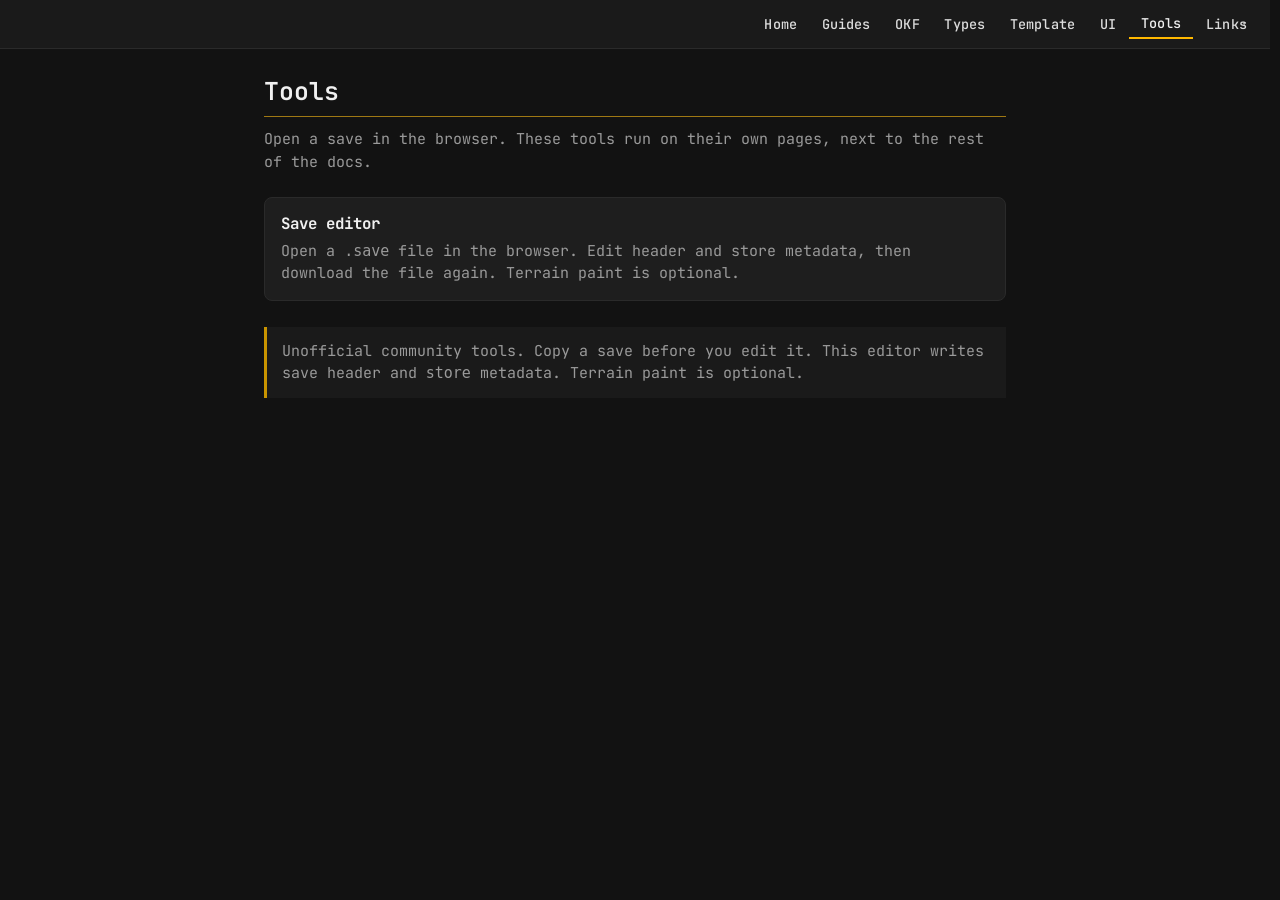
==== tools/index.html @ d4fb30d8 "Add save view tool" ====
<!doctype html>
<html lang="en">
  <head>
    <meta charset="utf-8" />
    <meta name="viewport" content="width=device-width, initial-scale=1, viewport-fit=cover" />
    <title>Tools — Sandustry Modding</title>
    <meta name="color-scheme" content="dark" />
    <meta
      name="description"
      content="Browser tools for Sandustry saves and maps."
    />
    <link rel="preconnect" href="https://fonts.googleapis.com" />
    <link rel="preconnect" href="https://fonts.gstatic.com" crossorigin />
    <link
      rel="stylesheet"
      href="https://fonts.googleapis.com/css2?family=JetBrains+Mono:wght@400;500;600;700&display=swap"
    />
    <link rel="stylesheet" href="../assets/theme.css" />
    <link rel="stylesheet" href="../assets/site.css" />
    <link rel="stylesheet" href="tools.css" />
  </head>
  <body>
    <script src="../assets/site-nav.js"></script>
    <main class="smt-tools-main">
      <h1>Tools</h1>
      <p class="smt-tools-lead">
        Open a save in the browser.
        These tools run on their own pages, next to the rest of the docs.
      </p>
      <div class="smt-tools-cards">
        <a class="smt-tools-card" href="/tools/map/">
          <h2>Save editor</h2>
          <p>
            Open a <code>.save</code> file in the browser.
            Edit header and store metadata, then download the file again.
            Terrain paint is optional.
          </p>
        </a>
      </div>
      <p class="smt-tools-note">
        Unofficial community tools.
        Copy a save before you edit it.
        This editor writes save header and <code>store</code> metadata.
        Terrain paint is optional.
      </p>
    </main>
  </body>
</html>
---- assets/theme.css ----
/* Shared base theme — keep identical across SandustryModTemplate and SandustryTypes. */
/* Colors from SandustryModTemplate docs (dark charcoal + gold). */
:root {
  --smt-wiki-gold: #c99400;
  --smt-wiki-gold-bright: #ffb800;
  --smt-wiki-link: #ff9900;
  --smt-font-mono: "JetBrains Mono", ui-monospace, SFMono-Regular, Menlo, Consolas, monospace;
  --font-family: var(--smt-font-mono);
  --font-family-mono: var(--smt-font-mono);
  --smt-card-bg: #1e1e1e;
  --smt-card-border: #2a2a2a;
  --smt-card-hover-border: color-mix(in srgb, var(--smt-wiki-link) 45%, var(--smt-card-border));
  --smt-worker-blue: #4a9eff;
  --smt-worker-blue-soft: #7ec8ff;
  --smt-muted-text: #9a9a9a;

  --color-bg: #121212;
  --sidebar-bg: #1c1c1c;
  --color-text: #dddddd;
  --heading-color: #f0f0f0;
  --strong-color: #f0f0f0;
  --border-color: #2a2a2a;
  --theme-color: var(--smt-wiki-gold-bright);
  --link-color: var(--smt-wiki-link);
  --link-color-hover: var(--smt-wiki-gold-bright);
  --link-underline-thickness: 0;
  --link-underline-thickness-hover: 0;
  --sidebar-border-color: #2a2a2a;
  --sidebar-link-color: #dddddd;
  /* Active link text — not theme yellow (yellow is for non-clickable headers). */
  --sidebar-link-color-active: #f0f0f0;
  --sidebar-name-color: #f0f0f0;
  --sidebar-group-title-color: var(--theme-color);
  --sidebar-toggle-bg: #202020;
  --sidebar-toggle-color: #dddddd;
  --code-bg: #202020;
  --codeblock-bg: #1a1a1a;
  --form-element-bg: #202020;
  --form-element-border-color: #2a2a2a;
  --blockquote-bg: #1a1a1a;
  --blockquote-border-color: var(--theme-color);
  --blockquote-color: #dddddd;
  --callout-bg: #1a1a1a;
  --table-header-bg: #202020;
  --table-row-alt-bg: #181818;
  --mark-bg: var(--smt-wiki-gold);
  --mark-color: #121212;
  --button-bg: var(--smt-wiki-gold-bright);
  --button-color: #121212;
  --font-size: 15px;
  --content-max-width: 80rem;
  color-scheme: dark;
  scrollbar-width: thin;
  scrollbar-color: #3a3a3a #1a1a1a;
}

::-webkit-scrollbar {
  width: 8px;
  height: 8px;
}

::-webkit-scrollbar-track {
  background: #1a1a1a;
}

::-webkit-scrollbar-thumb {
  background: #3a3a3a;
  border-radius: 4px;
  border: 2px solid #1a1a1a;
}

::-webkit-scrollbar-thumb:hover {
  background: #4a4a4a;
}

::-webkit-scrollbar-button {
  display: none;
  width: 0;
  height: 0;
}

html {
  scroll-padding-top: 1rem;
  scrollbar-gutter: stable;
  font-family: var(--smt-font-mono);
}

.markdown-section .callout.warning {
  --callout-bg: #1a1a1a;
  --callout-border-color: var(--smt-wiki-gold);
  --callout-color: #dddddd;
  --callout-charm-bg: var(--smt-wiki-gold-bright) center no-repeat
    url('data:image/svg+xml;charset=utf-8,<svg xmlns="http://www.w3.org/2000/svg" width="13" height="13" fill="%23121212" viewBox="0 0 16 16"><path d="M10 14c0 1.1-.9 2-2 2s-2-.9-2-2 .9-2 2-2 2 .9 2 2M10 1.6c0-.4-.2-.7-.4-.9C9.2.3 8.6 0 8 0S6.8.2 6.5.6c-.3.3-.5.6-.5 1v.3l.8 7.7c.1.3.2.5.4.6.2.2.5.3.8.3s.6-.1.8-.2c.2-.2.3-.4.4-.7l.8-7.7z"/></svg>');
}

.markdown-section h1 {
  border-bottom: 1px solid color-mix(in srgb, var(--theme-color) 55%, var(--border-color));
  padding-bottom: 0.25em;
}

.markdown-section h2 {
  border-bottom: 1px solid var(--border-color);
  padding-bottom: 0.2em;
}

.markdown-section hr {
  border: none;
  border-top: 1px solid color-mix(in srgb, var(--theme-color) 55%, var(--border-color));
  background: transparent;
  height: 0;
}

.sidebar {
  border-right: 1px solid var(--border-color);
  scrollbar-gutter: stable;
}

.sidebar-nav li.active > a,
.sidebar-nav li.active > p > a {
  border-left: 3px solid var(--theme-color);
  border-radius: 0;
  padding-left: 0.5em;
  margin-left: calc(-0.5em - 3px);
}

.markdown-section thead th,
.markdown-section thead td {
  background: var(--table-header-bg);
}

.markdown-section :not(pre) > code {
  font-family: var(--smt-font-mono, ui-monospace, monospace);
  font-size: 0.88em;
}

.markdown-section blockquote {
  background: var(--blockquote-bg);
}
---- assets/site.css ----
/* Feature styles on top of assets/theme.css. */
:root {
  --sidebar-toggle-height: 40px;
  --sidebar-toggle-margin-block: 0;
  --sidebar-toggle-width: 36px;
  --sidebar-toggle-alignment: flex-start;
  --navbar-height: 3.25rem;
  --navbar-font-size: 0.9rem;
  --navbar-link-color: var(--sidebar-link-color);
  --navbar-link-color-active: var(--sidebar-name-color);
  --navbar-drop-link-spacing: 0.15rem;
  --scroll-padding-top: calc(var(--navbar-height) + 0.5rem);
  --font-family: var(--smt-font-mono);
}

html {
  scroll-padding-top: var(--scroll-padding-top);
  font-family: var(--smt-font-mono);
}

/* Hide Docsify GitHub corner if a repo option is re-added later. */
.github-corner {
  display: none !important;
}

/* Sidebar: layout */
.sidebar-nav ul ul,
.sidebar-nav a {
  font-size: inherit;
}

/* Sidebar: group titles (non-clickable labels). Yellow is for headers, not links. */
.sidebar-nav > p,
.sidebar-nav li > p:not(:has(a)),
.sidebar-nav li.group > p.group-title {
  margin: 0.85em 0 0.3em;
  font-size: 0.8125rem;
  font-weight: 700;
  letter-spacing: 0.06em;
  text-transform: uppercase;
  color: var(--theme-color);
  cursor: default;
  line-height: 1.3;
}
.sidebar-nav > ul > li > p:not(:has(a)),
.sidebar-nav > ul > li.group > p.group-title {
  margin: 1.1em 0 0.35em;
}
.sidebar-nav > ul > li:has(> a) + li:has(> p:not(:has(a))),
.sidebar-nav > ul > li:has(> p > a) + li:has(> p:not(:has(a))) {
  margin-top: 1.25rem;
  padding-top: 0.35rem;
}

/* Types sidebar: `---` + `# Types` section banner. */
.sidebar-nav > h1 {
  margin: 0.85em 20px 0.35em;
  padding: 0;
  border: 0;
  background: none;
  font-size: 0.8125rem;
  font-weight: 700;
  letter-spacing: 0.06em;
  text-transform: uppercase;
  color: var(--theme-color);
  line-height: 1.3;
}
.sidebar-nav > h1 a.anchor,
.sidebar-nav > h1 a.anchor:hover,
.sidebar-nav > h1 a.anchor:focus {
  color: inherit;
  text-decoration: none;
  pointer-events: none;
  cursor: default;
}
.sidebar-nav > h1 a.anchor span {
  color: inherit;
}
.sidebar-nav > hr {
  margin: 1.25rem 20px 0.35rem;
  border: 0;
  border-top: 1px solid color-mix(in srgb, var(--theme-color) 35%, var(--sidebar-border-color));
  background: transparent;
  height: 0;
}

/* Sidebar: links */
.sidebar a[href],
.sidebar a[href]:hover,
.sidebar a[href]:focus {
  text-decoration: none;
  text-decoration-color: transparent;
  translate: none;
}
.sidebar .sidebar-nav a[href]:hover,
.sidebar .sidebar-nav a[href]:focus-visible {
  color: var(--sidebar-name-color);
}
.sidebar .sidebar-nav li.active > a.page-link:hover,
.sidebar .sidebar-nav li.active > p > a.page-link:hover {
  color: var(--sidebar-name-color);
}
.sidebar .sidebar-nav button.smt-sidebar-group-toggle:hover {
  color: var(--link-color-hover);
}
.sidebar-nav a[href^="http"]::after,
.markdown-section a[target="_blank"]::after {
  content: " ↗";
  font-size: 0.85em;
  opacity: 0.7;
}

/* Sidebar: active page. Gold left border is in theme.css. */
.sidebar-nav li.active > a,
.sidebar-nav li.active > p > a,
.sidebar-nav li.active > a.page-link,
.sidebar-nav li.active > p > a.page-link {
  color: var(--sidebar-name-color);
  font-weight: 600;
}
.sidebar-nav li.active li:not(.active) > a,
.sidebar-nav li.active li:not(.active) > p > a,
.sidebar-nav li.active li:not(.active) > a.page-link,
.sidebar-nav li.active li:not(.active) > p > a.page-link {
  color: var(--sidebar-link-color);
  font-weight: inherit;
}

/* Sidebar: collapse chevron.
 * Docsify styles `button[type]` as a pill; reset that here. */
.sidebar-nav > ul > li.group > p.group-title {
  display: flex;
  align-items: center;
  margin: 0.35em 0 0.15em;
  margin-left: calc(-0.55em - 0.3em);
}
.sidebar-nav button.smt-sidebar-group-toggle {
  all: unset;
  box-sizing: border-box;
  display: flex;
  align-items: center;
  gap: 0.3em;
  width: 100%;
  cursor: pointer;
  color: inherit;
  font: inherit;
  letter-spacing: inherit;
  text-transform: inherit;
}
.sidebar-nav button.smt-sidebar-group-toggle:focus {
  outline: none;
}
.sidebar-nav button.smt-sidebar-group-toggle:hover,
.sidebar-nav button.smt-sidebar-group-toggle:active {
  outline: none;
  background: transparent;
  box-shadow: none;
  filter: none;
}
.sidebar-nav button.smt-sidebar-group-toggle:focus-visible {
  outline: 2px solid var(--border-color);
  outline-offset: 2px;
}
.smt-sidebar-group-chevron {
  display: block;
  flex-shrink: 0;
  width: 0.55em;
  height: 0.55em;
  background: currentColor;
  clip-path: polygon(15% 25%, 50% 75%, 85% 25%);
  transform: rotate(0deg);
  transform-origin: 50% 50%;
  transition: transform var(--duration-medium, 250ms) ease;
}
.sidebar-nav > ul > li.group.smt-sidebar-group-closed > p .smt-sidebar-group-chevron {
  transform: rotate(-90deg);
}
.sidebar-nav > ul > li.group.smt-sidebar-section-hidden {
  display: none;
}
.sidebar-nav > ul > li.group.smt-sidebar-section-hide-title > p.group-title {
  display: none;
}
.sidebar-nav > ul > li.group.smt-sidebar-section-current > ul {
  display: block;
  margin-top: 0;
}

nav.app-nav {
  position: fixed;
  z-index: 20;
  top: 0;
  right: 0;
  left: 0;
  display: flex;
  align-items: center;
  justify-content: flex-end;
  min-height: var(--navbar-height);
  color: var(--color-text);
  background: color-mix(in srgb, var(--sidebar-bg) 92%, transparent);
  backdrop-filter: blur(10px);
  border-bottom: 1px solid var(--border-color);
  box-sizing: border-box;
  padding-inline: 1rem;
  overflow: visible;
  font-family: var(--smt-font-mono);
  font-size: var(--navbar-font-size);
}
body:where(:has(.sidebar.show)) nav.app-nav {
  left: var(--sidebar-width, 280px);
}
nav.app-nav ul {
  list-style: none;
  margin: 0;
  padding: 0;
}
nav.app-nav > ul {
  display: flex;
  flex-wrap: wrap;
  justify-content: flex-end;
  align-items: center;
  gap: 0.15rem;
}
nav.app-nav > ul > li {
  position: relative;
  display: inline-flex;
  align-items: center;
  color: var(--sidebar-link-color);
  font-size: var(--navbar-font-size);
  font-weight: 500;
  letter-spacing: 0.01em;
  white-space: nowrap;
}
nav.app-nav > ul > li > a,
nav.app-nav > ul > li > span,
nav.app-nav > ul > li > p {
  color: inherit;
  text-decoration: none;
  text-decoration-color: transparent;
  padding: 0.4rem 0.75rem;
  border-radius: 0;
  line-height: 1.2;
}
nav.app-nav > ul > li:not(:has(> a)) {
  padding: 0.4rem 0.75rem;
  border-radius: 0;
}
nav.app-nav > ul > li:has(> ul)::after {
  content: "";
  display: inline-block;
  width: 0.4em;
  height: 0.4em;
  margin-left: -0.35rem;
  margin-right: 0.45rem;
  background: currentColor;
  clip-path: polygon(15% 25%, 50% 75%, 85% 25%);
  opacity: 0.7;
}
nav.app-nav > ul > li.active > a,
nav.app-nav > ul > li.smt-nav-current > a,
nav.app-nav > ul > li > a.active,
nav.app-nav > ul > li > a[aria-current="page"] {
  color: var(--sidebar-name-color);
  background: transparent;
  box-shadow: none;
  border-radius: 0;
  border-bottom: 2px solid var(--theme-color);
  text-decoration: none;
  text-decoration-color: transparent;
}
nav.app-nav a[href]:hover,
nav.app-nav a[href]:focus-visible,
nav.app-nav > ul > li:not(:has(> a)):hover {
  color: var(--sidebar-name-color);
  text-decoration: none;
  text-decoration-color: transparent;
}
nav.app-nav > ul > li > a:hover,
nav.app-nav > ul > li:not(:has(> a)):hover {
  background: color-mix(in srgb, var(--color-text) 8%, transparent);
}
nav.app-nav a[href^="http"]::after {
  content: " ↗";
  font-size: 0.85em;
  opacity: 0.7;
}
nav.app-nav li ul {
  display: none;
  position: absolute;
  z-index: 20;
  top: 100%;
  right: 0;
  min-width: 15rem;
  padding: 0.4rem;
  border: 1px solid var(--smt-card-border);
  border-radius: 8px;
  background: var(--smt-card-bg);
  box-shadow: 0 10px 28px rgb(0 0 0 / 45%);
}
nav.app-nav > ul > li:hover > ul,
nav.app-nav > ul > li:focus-within > ul {
  display: block;
}
nav.app-nav li ul li {
  display: block;
}
nav.app-nav li ul a {
  display: block;
  padding: 0.5rem 0.7rem;
  border-radius: 6px;
  text-decoration: none;
  color: var(--sidebar-link-color);
}
nav.app-nav li ul a:hover,
nav.app-nav li ul a:focus-visible {
  color: var(--sidebar-name-color);
  background: color-mix(in srgb, var(--color-text) 8%, transparent);
}

.sidebar-nav > ul > li.group.smt-sidebar-group-closed > ul {
  display: none;
}
@media (prefers-reduced-motion: reduce) {
  .smt-sidebar-group-chevron {
    transition: none;
  }
}

/* Sidebar: mobile drawer and toggle */
.sidebar-toggle,
.sidebar-toggle:hover,
.sidebar-toggle:focus,
.sidebar-toggle:focus-visible,
.sidebar-toggle:active {
  border: 0 !important;
  box-shadow: none !important;
  filter: none !important;
  outline: none !important;
  background: transparent !important;
}
.sidebar-toggle {
  padding: max(0.65rem, env(safe-area-inset-top, 0px)) 0 0 0;
  box-sizing: border-box;
}
.sidebar-toggle .sidebar-toggle-button {
  color: var(--sidebar-toggle-color);
  border: 0;
  border-radius: 0;
  outline: none;
  background: var(--sidebar-bg);
}
.sidebar-toggle .sidebar-toggle-button .smt-sidebar-toggle-icon {
  display: block;
  transform: rotate(0deg);
  transform-origin: center;
  transition: transform var(--duration-medium, 250ms) ease;
}
body:has(.sidebar.show) .sidebar-toggle .smt-sidebar-toggle-icon {
  transform: rotate(180deg);
}
@media (prefers-reduced-motion: reduce) {
  .sidebar-toggle .sidebar-toggle-button .smt-sidebar-toggle-icon {
    transition: none;
  }
}
.sidebar-toggle .sidebar-toggle-button:focus-visible {
  outline: 2px solid var(--border-color);
  outline-offset: 2px;
  box-shadow: none;
}
.sidebar-toggle .sidebar-toggle-button:focus:not(:focus-visible) {
  outline: none;
}
@media screen and (any-hover) {
  body:where(:has(.sidebar-toggle:hover)) .sidebar-toggle-button:not(:hover) {
    color: var(--sidebar-toggle-color);
    background: var(--sidebar-bg);
  }
  .sidebar-toggle .sidebar-toggle-button:hover {
    color: var(--sidebar-link-color);
    background: color-mix(in srgb, var(--color-text) 8%, var(--sidebar-bg));
    outline: none;
    box-shadow: none;
  }
  .sidebar-toggle .sidebar-toggle-button:active {
    background: color-mix(in srgb, var(--color-text) 14%, var(--sidebar-bg));
    outline: none;
  }
}
#smt-drawer-scrim {
  display: none;
}
@media screen and (max-width: 640px) {
  #smt-drawer-scrim {
    display: block;
    position: fixed;
    top: 0;
    right: 0;
    bottom: 0;
    left: var(--sidebar-width);
    z-index: 45;
    background: transparent;
    cursor: pointer;
  }
  body.smt-drawer-open .sidebar {
    padding-top: calc(
      max(0.65rem, env(safe-area-inset-top, 0px)) + var(--sidebar-toggle-height) + 0.4rem
    );
  }
  body.smt-drawer-open .sidebar-toggle {
    position: fixed;
    left: max(0px, env(safe-area-inset-left, 0px));
    top: calc(max(0.65rem, env(safe-area-inset-top, 0px)));
    right: auto;
    bottom: auto;
    width: auto !important;
    height: auto;
    padding: 0;
    translate: none !important;
    z-index: 61;
    align-items: flex-start;
    animation: smt-drawer-close-btn-in var(--duration-medium, 250ms) ease forwards;
  }
}
@keyframes smt-drawer-close-btn-in {
  from {
    transform: translateX(calc(0px - var(--sidebar-width)));
  }
  to {
    transform: translateX(0);
  }
}
@media (prefers-reduced-motion: reduce) {
  body.smt-drawer-open .sidebar-toggle {
    animation: none !important;
    transform: none !important;
  }
}

@media (min-width: 1100px) {
  .markdown-section :is(h1, h2, h3, h4, h5, h6) {
    scroll-margin-top: calc(var(--navbar-height, 4em) + 0.75rem);
  }
}

/* Prose links: no underline. */
.markdown-section :not(pre) a:not(.button):not(.anchor) {
  color: var(--link-color, var(--theme-color));
  text-decoration: none;
}
@media screen and (any-hover) {
  .markdown-section :not(pre) a:not(.button):not(.anchor):hover {
    color: var(--theme-color);
    text-decoration: none;
  }
}

/* Heading permalink: icon sits next to title (not full-width space-between). */
.markdown-section :is(h1, h2, h3, h4, h5, h6).smt-heading-with-anchor {
  display: flex;
  align-items: center;
  justify-content: flex-start;
  flex-wrap: nowrap;
  gap: 0.35em;
  overflow: visible;
}

.markdown-section .smt-heading-text {
  flex: 0 1 auto;
  min-width: 0;
  overflow-wrap: anywhere;
}
.markdown-section .smt-member-path {
  margin: -0.15rem 0 0.85rem;
  color: color-mix(in srgb, var(--color-text) 62%, transparent);
  font-size: 0.85em;
  overflow-wrap: anywhere;
}
.markdown-section .smt-member-path code {
  padding: 0;
  background: transparent;
  color: inherit;
  font-size: inherit;
}
.markdown-section .smt-heading-copy {
  position: relative;
  overflow: visible;
  box-sizing: border-box;
  flex-shrink: 0;
  margin: 0;
  padding: 0.2rem;
  border: 0;
  border-radius: var(--border-radius, 3px);
  background: transparent;
  color: color-mix(in srgb, var(--heading-color, var(--strong-color)) 55%, var(--theme-color) 45%);
  cursor: pointer;
  line-height: 0;
  display: inline-flex;
  align-items: center;
  justify-content: center;
  align-self: center;
  opacity: 0;
  pointer-events: none;
  transition:
    opacity var(--duration-fast, 150ms) ease,
    color var(--duration-fast, 150ms) ease,
    background var(--duration-fast, 150ms) ease;
}
@media (hover: none) {
  .markdown-section .smt-heading-copy {
    opacity: 0.55;
    pointer-events: auto;
  }
}
.markdown-section .smt-heading-copy.smt-heading-copy-feedback {
  opacity: 1;
  pointer-events: auto;
}
.markdown-section .smt-heading-copy,
.markdown-section .smt-heading-copy * {
  cursor: pointer;
}
.markdown-section .smt-heading-copy-icon {
  display: block;
  flex-shrink: 0;
  shape-rendering: geometricPrecision;
}
.markdown-section :is(h1, h2, h3, h4, h5, h6).smt-heading-with-anchor:hover .smt-heading-copy,
.markdown-section
  :is(h1, h2, h3, h4, h5, h6).smt-heading-with-anchor:focus-within
  .smt-heading-copy {
  opacity: 0.55;
  pointer-events: auto;
}
.markdown-section :is(h1, h2, h3, h4, h5, h6).smt-heading-with-anchor:hover .smt-heading-copy:hover,
.markdown-section
  :is(h1, h2, h3, h4, h5, h6).smt-heading-with-anchor:focus-within
  .smt-heading-copy:hover {
  opacity: 1;
  color: var(--theme-color);
  background: color-mix(in srgb, var(--theme-color) 14%, var(--color-bg, #fff));
}
.markdown-section .smt-heading-copy:active {
  background: color-mix(in srgb, var(--theme-color) 22%, var(--color-bg, #fff));
  opacity: 1;
}
.markdown-section .smt-heading-copy:focus-visible {
  outline: 2px solid var(--border-color, rgba(0, 0, 0, 0.22));
  outline-offset: 2px;
  opacity: 1;
}
@media (prefers-reduced-motion: reduce) {
  .markdown-section .smt-heading-copy {
    transition: none;
  }
}

/* "Copied" tooltip: absolutely positioned above the copy button (child of button). */
.smt-heading-copy-tooltip {
  position: absolute;
  left: 50%;
  bottom: calc(100% + 6px);
  z-index: 20;
  box-sizing: border-box;
  margin: 0;
  padding: 0.35em 0.65em;
  font-family: var(--font-family, system-ui, sans-serif);
  font-size: var(--font-size-xs, 12px);
  font-weight: 500;
  line-height: 1.2;
  color: var(--color-bg, #fff);
  background: color-mix(in srgb, var(--color-text, #222) 88%, var(--color-bg, #fff) 12%);
  border-radius: var(--border-radius, 4px);
  box-shadow: 0 2px 10px rgba(0, 0, 0, 0.18);
  pointer-events: none;
  white-space: nowrap;
  transform: translateX(-50%);
  opacity: 0;
  animation: smt-heading-copy-tooltip 2.1s ease forwards;
}
@media (prefers-reduced-motion: reduce) {
  .smt-heading-copy-tooltip {
    animation: smt-heading-copy-tooltip-rm 1.6s ease forwards;
  }
}
@keyframes smt-heading-copy-tooltip {
  0% {
    opacity: 0;
    transform: translateX(-50%) translateY(4px);
  }
  10% {
    opacity: 1;
    transform: translateX(-50%) translateY(0);
  }
  70% {
    opacity: 1;
    transform: translateX(-50%) translateY(0);
  }
  100% {
    opacity: 0;
    transform: translateX(-50%) translateY(-4px);
  }
}
/* TypeDoc API signatures (blockquote → ```ts fences in docs:api output). */
.markdown-section :is(h3, h4, h5, h6) + pre:has(> code.language-ts) {
  margin-top: 0.35rem;
  margin-bottom: 0.75rem;
  padding: 0.65rem 0.85rem;
  background: var(--blockquote-bg, var(--code-inline-bg));
  border-left: 3px solid var(--theme-color);
  border-radius: 0 4px 4px 0;
  overflow-x: auto;
}

.markdown-section :is(h3, h4, h5, h6) + pre:has(> code.language-ts) code {
  background: transparent;
  padding: 0;
  font-size: 0.9em;
  white-space: pre-wrap;
  word-break: break-word;
}

@keyframes smt-heading-copy-tooltip-rm {
  0% {
    opacity: 0;
    transform: translateX(-50%);
  }
  12% {
    opacity: 1;
    transform: translateX(-50%);
  }
  78% {
    opacity: 1;
    transform: translateX(-50%);
  }
  100% {
    opacity: 0;
    transform: translateX(-50%);
  }
}

/* Tables: Docsify stripes tr:nth-child(2n); with thead/tbody the header and first body row are both odd and look identical. */
.markdown-section thead th {
  background: var(--table-header-bg);
  border-bottom-width: 2px;
}
.markdown-section thead tr:nth-child(2n) {
  background: var(--table-header-bg);
}
.markdown-section tbody tr:nth-child(odd) {
  background: transparent;
}
.markdown-section tbody tr:nth-child(2n) {
  background: var(--table-row-alt-bg);
}

/* Doc screenshots and figures */
.markdown-section img {
  display: block;
  max-width: min(100%, 42rem);
  height: auto;
  margin-block: 1rem;
  border: 1px solid var(--border-color, rgba(0, 0, 0, 0.18));
  border-radius: 6px;
}

.smt-search-page {
  margin: 0 0 2rem;
}

.smt-search-page .smt-search-label {
  display: block;
  margin: 0 0 0.45rem;
  font-family: var(--smt-font-mono, ui-monospace, monospace);
  font-size: 0.78rem;
  font-weight: 600;
  letter-spacing: 0.04em;
  text-transform: uppercase;
  color: var(--smt-muted-text, #9a9a9a);
}

.smt-search-page .smt-search-field input {
  box-sizing: border-box;
  width: 100%;
  min-height: 3rem;
  margin: 0;
  padding: 0.75rem 1rem;
  border: 1px solid var(--smt-card-border, var(--border-color));
  border-radius: 6px;
  background: var(--smt-card-bg, #1e1e1e);
  color: var(--heading-color, #f0f0f0);
  font-family: var(--smt-font-mono, ui-monospace, monospace);
  font-size: 1rem;
}

.smt-search-page .smt-search-field input:focus {
  outline: 2px solid var(--link-color, #ff9900);
  outline-offset: 2px;
}

.smt-search-page .smt-search-field input::-webkit-search-decoration,
.smt-search-page .smt-search-field input::-webkit-search-cancel-button {
  appearance: none;
}

.smt-search-page .smt-search-hint {
  margin: 0.55rem 0 0.85rem;
  color: var(--smt-muted-text, #9a9a9a);
  font-size: 0.82rem;
}

.smt-search-page kbd {
  padding: 0.05rem 0.35rem;
  border: 1px solid var(--smt-card-border, #2a2a2a);
  border-radius: 3px;
  background: var(--code-bg, #202020);
  font-family: var(--smt-font-mono, ui-monospace, monospace);
  font-size: 0.78em;
}

.smt-search-page .smt-search-scopes {
  display: flex;
  flex-wrap: wrap;
  gap: 0.4rem;
  margin: 0 0 0.75rem;
}

.smt-search-page .smt-search-settings-row {
  display: flex;
  align-items: flex-start;
  gap: 0.55rem;
  margin: 0 0 1rem;
  color: var(--smt-muted-text);
  font-size: 0.85rem;
  line-height: 1.35;
  cursor: pointer;
}

.smt-search-page .smt-search-settings-row input {
  flex: 0 0 auto;
  margin: 0.15rem 0 0;
  accent-color: var(--theme-color);
}

.smt-search-page .smt-search-scope {
  margin: 0;
  padding: 0.28rem 0.65rem;
  border: 1px solid var(--smt-card-border, #2a2a2a);
  border-radius: 999px;
  background: transparent;
  color: var(--color-text, #ddd);
  font-family: var(--smt-font-mono, ui-monospace, monospace);
  font-size: 0.75rem;
  cursor: pointer;
}

.smt-search-page .smt-search-scope[aria-pressed="true"] {
  border-color: var(--link-color, #ff9900);
  background: color-mix(in srgb, var(--link-color, #ff9900) 16%, transparent);
  color: var(--heading-color, #f0f0f0);
}

.smt-search-page .smt-search-status {
  margin: 0 0 0.75rem;
  color: var(--smt-muted-text, #9a9a9a);
  font-size: 0.85rem;
}

.smt-search-page .smt-search-results {
  display: grid;
  grid-template-columns: 1fr;
  gap: 0.65rem;
  list-style: none;
  margin: 0;
  padding: 0;
}

.smt-search-page .smt-search-hit {
  margin: 0;
  padding: 0;
  list-style: none;
}

.smt-search-page .smt-search-hit-link {
  display: block;
  padding: 0.85rem 1rem;
  border: 1px solid var(--smt-card-border, var(--border-color));
  border-radius: 6px;
  background: var(--smt-card-bg, #1e1e1e);
  color: inherit;
  text-decoration: none;
}

.smt-search-page .smt-search-hit-link:hover,
.smt-search-page .smt-search-hit-link.is-active,
.smt-search-page .smt-search-hit-link:focus-visible {
  border-color: var(--smt-card-hover-border, var(--link-color));
  text-decoration: none;
}

.markdown-section .smt-search-page .smt-search-hit-link,
.markdown-section .smt-search-page .smt-search-hit-link:hover {
  color: inherit;
  text-decoration: none;
}

.smt-search-page .smt-search-hit-head {
  display: flex;
  align-items: baseline;
  justify-content: space-between;
  gap: 0.75rem;
}

.smt-search-page .smt-search-hit-title {
  font-family: var(--smt-font-mono, ui-monospace, monospace);
  font-size: 0.92rem;
  font-weight: 700;
  color: var(--heading-color, #f0f0f0);
  overflow-wrap: anywhere;
}

.smt-search-page .smt-search-hit-meta {
  flex-shrink: 0;
  font-size: 0.72rem;
  letter-spacing: 0.06em;
  text-transform: uppercase;
  color: var(--smt-muted-text, #9a9a9a);
}

.smt-search-page .smt-search-hit-desc {
  margin: 0.4rem 0 0;
  font-size: 0.84rem;
  line-height: 1.45;
  color: color-mix(in srgb, var(--color-text) 70%, transparent);
}

.smt-search-page mark {
  background: color-mix(in srgb, var(--theme-color) 35%, transparent);
  color: inherit;
  padding: 0 0.1em;
}

.smt-search-page .smt-api-badge {
  display: inline-block;
  margin-top: 0.55rem;
  padding: 0.14rem 0.45rem;
  border-radius: 3px;
  font-family: var(--smt-font-mono, ui-monospace, monospace);
  font-size: 0.58rem;
  font-weight: 700;
  letter-spacing: 0.08em;
  text-transform: uppercase;
}

.smt-search-page .smt-api-badge-worker {
  border: 1px solid color-mix(in srgb, var(--smt-worker-blue, #4a9eff) 55%, transparent);
  background: color-mix(in srgb, var(--smt-worker-blue, #4a9eff) 14%, transparent);
  color: var(--smt-worker-blue-soft, #7ec8ff);
}

.smt-search-browse {
  margin: 0 0 2rem;
}

.smt-search-browse h3 {
  margin: 1.15rem 0 0.45rem;
  font-size: 0.95rem;
  font-weight: 600;
  color: var(--heading-color, #f0f0f0);
}

.smt-search-browse ul.smt-api-group.smt-api-cards {
  display: grid;
  grid-template-columns: repeat(auto-fill, minmax(16rem, 1fr));
  gap: 0.75rem;
  list-style: none;
  margin: 0 0 0.35rem;
  padding: 0;
  border: 0;
  background: transparent;
}

.smt-search-browse ul.smt-api-group > li.smt-api-card {
  margin: 0;
  padding: 0;
  min-width: 0;
  list-style: none;
}

.smt-search-browse .smt-api-card-panel {
  display: flex;
  flex-direction: column;
  gap: 0.4rem;
  height: 100%;
  min-width: 0;
  overflow: hidden;
  padding: 0.85rem 0.95rem;
  border: 1px solid var(--smt-card-border, var(--border-color));
  border-radius: 8px;
  background: var(--smt-card-bg, #1e1e1e);
}

.smt-search-browse .smt-api-card-link {
  align-self: flex-start;
  font-family: var(--smt-font-mono, ui-monospace, monospace);
  font-weight: 700;
  color: var(--heading-color, #f0f0f0);
  text-decoration: none;
}

.markdown-section .smt-search-browse .smt-api-card-link,
.markdown-section .smt-search-browse .smt-api-card-link:hover {
  color: var(--heading-color, #f0f0f0);
  text-decoration: none;
}

@media screen and (any-hover) {
  .smt-search-browse .smt-api-card-panel:hover {
    border-color: var(--smt-card-hover-border, var(--link-color));
    background: color-mix(in srgb, var(--theme-color) 8%, var(--smt-card-bg, #1e1e1e));
  }

  .smt-search-browse .smt-api-card-link:hover {
    color: var(--theme-color);
  }
}

.smt-search-browse .smt-api-card-desc {
  margin: 0;
  font-size: 0.86rem;
  line-height: 1.45;
  font-weight: 400;
  color: color-mix(in srgb, var(--color-text) 72%, transparent);
}

.smt-search-browse .smt-api-card-children {
  margin: 0;
  padding: 0;
  list-style: none;
}

.smt-search-browse .smt-api-card-children li {
  margin: 0;
  padding: 0;
}

.smt-search-browse .smt-api-card-child {
  display: inline;
  font-family: var(--smt-font-mono, ui-monospace, monospace);
  font-size: 0.82rem;
  font-weight: 600;
}

/* Sandkit API module index: grouped namespace chips. */
.smt-api-landing {
  line-height: 1.6;
}

.smt-api-stats {
  display: flex;
  flex-wrap: wrap;
  gap: 0.75rem 1.5rem;
  margin: 0 0 1.25rem;
  padding: 0.85rem 1rem;
  border: 1px solid var(--border-color, rgba(0, 0, 0, 0.14));
  border-radius: 8px;
  background: color-mix(in srgb, var(--theme-color) 6%, var(--color-bg, #fff));
  font-size: 0.92rem;
  color: color-mix(in srgb, var(--color-text) 78%, transparent);
}

.smt-api-stats strong {
  color: var(--heading-color, var(--color-text));
  font-weight: 700;
}

.smt-api-landing h1 {
  margin-block: 0 0.55em;
}

.smt-api-landing h2 {
  margin-block: 1.5em 0.55em;
}

.smt-api-landing h3 {
  margin-block: 1.1em 0.4em;
  font-weight: 600;
  color: var(--heading-color, var(--color-text));
}

.smt-api-landing > p {
  margin-block: 0 1em;
}

.smt-api-landing > ul {
  line-height: 1.75;
  margin-block: 0.35em 1.1em;
}

.smt-api-landing > ul > li {
  margin-block: 0.28em;
}

.smt-api-landing ul.smt-api-group.smt-api-cards {
  grid-template-columns: repeat(auto-fill, minmax(16rem, 1fr));
  gap: 0.75rem;
  padding: 0;
  border: 0;
  background: transparent;
}

.smt-api-landing ul.smt-api-group > li.smt-api-card {
  margin: 0;
  padding: 0;
  list-style: none;
}

.smt-api-landing .smt-api-card-link {
  display: block;
  height: 100%;
  padding: 0.85rem 0.95rem;
  border: 1px solid var(--border-color, rgba(0, 0, 0, 0.14));
  border-radius: 8px;
  background: color-mix(in srgb, var(--color-text, #333) 4%, var(--color-bg, #fff));
  text-decoration: none;
  color: inherit;
  transition:
    border-color var(--duration-fast, 150ms) ease,
    background var(--duration-fast, 150ms) ease;
}

@media screen and (any-hover) {
  .smt-api-landing .smt-api-card-link:hover {
    border-color: color-mix(in srgb, var(--theme-color) 55%, var(--border-color, #ccc));
    background: color-mix(in srgb, var(--theme-color) 8%, var(--color-bg, #fff));
    text-decoration: none;
  }
}

.smt-api-landing .smt-api-card-head {
  display: flex;
  align-items: baseline;
  justify-content: space-between;
  gap: 0.5rem;
}

.smt-api-landing .smt-api-card-name {
  font-family: ui-monospace, SFMono-Regular, Menlo, Consolas, monospace;
  font-weight: 700;
  color: var(--heading-color, var(--color-text));
}

.smt-api-landing .smt-api-card-meta {
  flex-shrink: 0;
  font-size: 0.78rem;
  color: color-mix(in srgb, var(--color-text) 58%, transparent);
}

.smt-api-landing .smt-api-card-desc {
  margin: 0.45rem 0 0;
  font-size: 0.86rem;
  line-height: 1.45;
  font-weight: 400;
  color: color-mix(in srgb, var(--color-text) 72%, transparent);
}

.smt-api-landing .smt-api-badge {
  display: inline-block;
  margin-top: 0.55rem;
  padding: 0.12rem 0.4rem;
  border-radius: 4px;
  font-size: 0.62rem;
  font-weight: 700;
  letter-spacing: 0.06em;
  text-transform: uppercase;
}

.smt-api-landing .smt-api-badge-worker {
  border: 1px solid color-mix(in srgb, #38bdf8 35%, transparent);
  background: color-mix(in srgb, #38bdf8 12%, transparent);
  color: #7dd3fc;
}

.smt-api-landing ul.smt-api-group {
  display: grid;
  grid-template-columns: repeat(auto-fill, minmax(12.5rem, 1fr));
  align-items: start;
  gap: 0.35rem 1.25rem;
  list-style: none;
  margin: 0 0 1.15em;
  padding: 0.7rem 0.95rem;
  border: 1px solid var(--border-color, rgba(0, 0, 0, 0.14));
  border-radius: 8px;
  background: color-mix(in srgb, var(--color-text, #333) 4%, var(--color-bg, #fff));
  line-height: 1.5;
}

.smt-api-landing ul.smt-api-group > li {
  margin: 0;
  padding: 0.18rem 0;
}

.smt-api-landing ul.smt-api-group > li > a {
  font-weight: 600;
}

.smt-api-landing ul.smt-api-tree {
  list-style: none;
  margin: 0.05rem 0 0.15rem;
  padding: 0 0 0 0.15rem;
}

.smt-api-landing ul.smt-api-tree li {
  position: relative;
  margin: 0;
  padding: 0.02rem 0 0.02rem 0.95rem;
}

.smt-api-landing ul.smt-api-tree li::before,
.smt-api-landing ul.smt-api-tree li::after {
  content: "";
  position: absolute;
  background: color-mix(in srgb, var(--color-text, #ddd) 38%, transparent);
  pointer-events: none;
}

/* Vertical stem */
.smt-api-landing ul.smt-api-tree li::after {
  left: 0.28rem;
  top: 0;
  bottom: 0;
  width: 1px;
}

/* Horizontal elbow */
.smt-api-landing ul.smt-api-tree li::before {
  left: 0.28rem;
  top: 0.78em;
  width: 0.55rem;
  height: 1px;
}

/* Last child: stem stops at the elbow */
.smt-api-landing ul.smt-api-tree li:last-child::after {
  bottom: auto;
  height: 0.78em;
}

.smt-api-landing ul.smt-api-tree a {
  font-weight: 500;
}

body.smt-okf-viewer-page {
  overflow: hidden;
}
body.smt-okf-viewer-page .content {
  max-width: none;
  width: 100%;
  min-width: 0;
  padding-top: var(--navbar-height, 3.25rem);
  padding-right: 0;
  padding-bottom: 0;
  overflow: hidden;
  height: 100vh;
  height: 100dvh;
  box-sizing: border-box;
}
body.smt-okf-viewer-page .markdown-section {
  max-width: 100%;
  width: 100%;
  min-width: 0;
  padding: 0;
  margin: 0;
  height: 100%;
  overflow: hidden;
}
body.smt-okf-viewer-page .markdown-section > h1,
body.smt-okf-viewer-page .markdown-section > p {
  display: none;
}

.smt-okf-viewer,
.smt-okf-shell,
.smt-okf-main {
  min-width: 0;
}
.smt-okf-viewer {
  height: 100%;
  min-height: 0;
  display: flex;
  flex-direction: column;
}
.smt-okf-status {
  margin: 1.5rem;
  color: var(--smt-muted-text, #9a9a9a);
}
.smt-okf-shell {
  display: flex;
  flex-direction: column;
  flex: 1;
  height: 100%;
  min-height: 0;
  background: var(--color-bg, #121212);
}
.smt-okf-toolbar {
  display: flex;
  flex-wrap: wrap;
  gap: 0.6rem 0.85rem;
  align-items: end;
  padding: 0.65rem 0.85rem;
  border-bottom: 1px solid var(--border-color, #2a2a2a);
  background: var(--sidebar-bg, #1c1c1c);
  flex-shrink: 0;
  position: relative;
  z-index: 2;
  min-width: 0;
}
.smt-okf-field {
  display: flex;
  flex-direction: column;
  gap: 0.2rem;
  font-size: 0.72rem;
  font-weight: 600;
  letter-spacing: 0.04em;
  text-transform: uppercase;
  color: var(--smt-muted-text, #9a9a9a);
  min-width: 0;
}
.smt-okf-field input,
.smt-okf-field select,
.smt-okf-toolbar button {
  font: inherit;
  text-transform: none;
  letter-spacing: 0;
  font-weight: 500;
  font-size: 0.85rem;
  color: var(--heading-color, #f0f0f0);
  background: var(--form-element-bg, #202020);
  border: 1px solid var(--form-element-border-color, #2a2a2a);
  border-radius: 4px;
  padding: 0.35rem 0.5rem;
  min-height: 2rem;
}
.smt-okf-field input {
  width: 12rem;
  max-width: 100%;
  box-sizing: border-box;
}
.smt-okf-toolbar button {
  cursor: pointer;
}
.smt-okf-toolbar button:hover {
  border-color: var(--smt-wiki-link, #ff9900);
}
.smt-okf-inline {
  font: inherit;
  font-size: 0.85rem;
  font-weight: 600;
  color: var(--smt-wiki-link, #ff9900);
  background: transparent;
  border: 0;
  padding: 0;
  cursor: pointer;
}
.smt-okf-inline:hover {
  text-decoration: underline;
}
.smt-okf-count {
  margin: 0 0 0.15rem auto;
  font-size: 0.8rem;
  color: var(--smt-muted-text, #9a9a9a);
  text-transform: none;
  letter-spacing: 0;
  font-weight: 500;
}
.smt-okf-main {
  display: flex;
  flex: 1;
  min-height: 0;
  min-width: 0;
  --smt-okf-detail-size: 42%;
}
.smt-okf-graph {
  flex: 1 1 auto;
  min-width: 8rem;
  min-height: 8rem;
  position: relative;
  z-index: 0;
  background: #161616;
}
.smt-okf-split {
  flex: 0 0 6px;
  width: 6px;
  max-width: 6px;
  min-width: 6px;
  min-height: 0;
  align-self: stretch;
  margin: 0;
  padding: 0;
  border: 0;
  border-radius: 0;
  background: var(--border-color, #2a2a2a);
  cursor: col-resize;
  position: relative;
  z-index: 3;
  touch-action: none;
  box-sizing: border-box;
}
.smt-okf-split::after {
  content: "";
  position: absolute;
  inset: 0 -5px;
}
.smt-okf-split:hover,
.smt-okf-split:focus-visible,
.smt-okf-split.smt-okf-split-active {
  background: var(--smt-wiki-link, #ff9900);
  outline: none;
}
body.smt-okf-resizing,
body.smt-okf-resizing * {
  cursor: col-resize !important;
  user-select: none !important;
}
body.smt-okf-resizing-row,
body.smt-okf-resizing-row * {
  cursor: row-resize !important;
}
.smt-okf-detail {
  flex: 0 0 var(--smt-okf-detail-size);
  width: var(--smt-okf-detail-size);
  min-width: 14rem;
  max-width: 72%;
  overflow: auto;
  padding: 1rem 1.15rem 2rem;
  background: var(--color-bg, #121212);
}
.smt-okf-empty {
  margin-top: 2rem;
  text-align: center;
  color: var(--smt-muted-text, #9a9a9a);
}
.smt-okf-detail-head h1 {
  margin: 0.35rem 0 0.2rem;
  font-size: 1.25rem;
  border: 0;
  padding: 0;
}
.smt-okf-chip {
  display: inline-block;
  padding: 0.1rem 0.5rem;
  border-radius: 999px;
  font-size: 0.7rem;
  font-weight: 700;
  letter-spacing: 0.04em;
  text-transform: uppercase;
  color: #121212;
}
.smt-okf-chip-type {
  background: #2a2a2a;
  color: #f0f0f0;
}
.smt-okf-muted {
  color: var(--smt-muted-text, #9a9a9a);
  font-size: 0.85rem;
}
.smt-okf-open {
  font-weight: 600;
}
.smt-okf-meta {
  display: grid;
  grid-template-columns: 7rem 1fr;
  gap: 0.35rem 0.75rem;
  margin: 0.85rem 0 1.1rem;
  font-size: 0.9rem;
}
.smt-okf-meta dt {
  color: var(--smt-muted-text, #9a9a9a);
  font-weight: 600;
}
.smt-okf-meta dd {
  margin: 0;
}
.smt-okf-meta ul {
  margin: 0;
  padding-left: 1.1rem;
}
.smt-okf-tag {
  display: inline-block;
  margin: 0 0.25rem 0.25rem 0;
  padding: 0.05rem 0.4rem;
  border-radius: 4px;
  background: #202020;
  font-size: 0.75rem;
}
.smt-okf-body {
  font-size: 0.92rem;
}
.smt-okf-body > h1:first-child {
  display: none;
}
.smt-okf-backlinks {
  margin-top: 1.5rem;
  padding-top: 0.75rem;
  border-top: 1px solid var(--border-color, #2a2a2a);
}
.smt-okf-backlinks h2 {
  font-size: 0.95rem;
  margin: 0 0 0.4rem;
}
@media (max-width: 900px) {
  body.smt-okf-viewer-page .content {
    padding-left: 0;
  }
  .smt-okf-field {
    flex: 1 1 calc(50% - 0.5rem);
    max-width: 100%;
  }
  .smt-okf-field input,
  .smt-okf-field select {
    width: 100%;
  }
  .smt-okf-count {
    margin: 0;
    flex: 1 1 100%;
  }
  .smt-okf-main {
    flex-direction: column;
  }
  .smt-okf-graph {
    min-width: 0;
    min-height: 6rem;
  }
  .smt-okf-split {
    flex: 0 0 6px;
    width: auto;
    max-width: none;
    min-width: 0;
    height: 6px;
    max-height: 6px;
    min-height: 6px;
    cursor: row-resize;
  }
  .smt-okf-split::after {
    inset: -6px 0;
  }
  .smt-okf-detail {
    flex: 0 0 var(--smt-okf-detail-size);
    width: auto;
    min-width: 0;
    min-height: 8rem;
    max-width: none;
    max-height: 72%;
    padding: 0.85rem 1rem 1.5rem;
  }
  .smt-okf-meta {
    grid-template-columns: 1fr;
  }
}
---- tools/tools.css ----
html,
body {
  margin: 0;
  min-height: 100%;
  background: var(--color-bg, #121212);
  color: var(--color-text, #dddddd);
  font-family: var(--smt-font-mono, "JetBrains Mono", ui-monospace, monospace);
  font-size: var(--font-size, 15px);
}

body {
  min-height: 100dvh;
  padding-top: var(--navbar-height, 3.25rem);
  box-sizing: border-box;
}

.smt-tools-main a {
  color: var(--link-color, #ff9900);
  text-decoration: none;
}

.smt-tools-main a:hover {
  color: var(--link-color-hover, #ffb800);
}

.smt-tools-main {
  box-sizing: border-box;
  max-width: 52rem;
  margin: 0 auto;
  padding: 1.75rem 1.25rem 3rem;
}

.smt-tools-main h1 {
  margin: 0 0 0.75rem;
  color: #f0f0f0;
  font-size: 1.65rem;
  font-weight: 600;
  border-bottom: 1px solid color-mix(in srgb, var(--theme-color, #ffb800) 55%, var(--border-color, #2a2a2a));
  padding-bottom: 0.35em;
}

.smt-tools-lead {
  color: var(--smt-muted-text, #9a9a9a);
  line-height: 1.55;
  margin: 0 0 1.5rem;
}

.smt-tools-cards {
  display: grid;
  gap: 1rem;
}

.smt-tools-card {
  display: block;
  padding: 1rem 1.1rem;
  border: 1px solid var(--smt-card-border, #2a2a2a);
  border-radius: 8px;
  background: var(--smt-card-bg, #1e1e1e);
  color: inherit;
}

.smt-tools-card:hover {
  border-color: var(--smt-card-hover-border, #5a3a10);
  color: inherit;
}

.smt-tools-card h2 {
  margin: 0 0 0.4rem;
  font-size: 1.05rem;
  color: #f0f0f0;
}

.smt-tools-card p {
  margin: 0;
  color: var(--smt-muted-text, #9a9a9a);
  line-height: 1.5;
}

.smt-tools-note {
  margin-top: 1.75rem;
  padding: 0.85rem 1rem;
  border-left: 3px solid var(--smt-wiki-gold, #c99400);
  background: #1a1a1a;
  color: var(--smt-muted-text, #9a9a9a);
  line-height: 1.5;
}

.smt-map-page {
  display: flex;
  flex-direction: column;
  height: 100dvh;
  overflow: hidden;
}

.smt-map-shell {
  flex: 1 1 auto;
  min-height: 0;
  display: grid;
  grid-template-columns: minmax(22rem, 28rem) minmax(0, 1fr);
}

.smt-map-side {
  min-height: 0;
  overflow: auto;
  border-right: 1px solid var(--border-color, #2a2a2a);
  background: #181818;
  padding: 0.85rem 0.85rem 1.25rem;
}

.smt-map-side h2 {
  margin: 0 0 0.55rem;
  font-size: 0.72rem;
  letter-spacing: 0.06em;
  text-transform: uppercase;
  color: var(--smt-muted-text, #9a9a9a);
  font-weight: 600;
}

.smt-map-row {
  display: flex;
  flex-wrap: wrap;
  gap: 0.4rem;
  margin-bottom: 0.85rem;
}

.smt-map-side button,
.smt-map-side select,
.smt-map-side input[type="file"],
.smt-map-side input[type="text"],
.smt-map-side input[type="number"] {
  font: inherit;
  color: #f0f0f0;
  background: #202020;
  border: 1px solid var(--border-color, #2a2a2a);
  border-radius: 6px;
  padding: 0.35rem 0.55rem;
}

.smt-map-fields {
  border: 0;
  margin: 0;
  padding: 0;
  min-width: 0;
}

.smt-map-fields:disabled {
  opacity: 0.55;
}

.smt-map-field {
  display: flex;
  flex-direction: column;
  gap: 0.2rem;
  margin-bottom: 0.65rem;
  font-size: 0.72rem;
  letter-spacing: 0.04em;
  text-transform: uppercase;
  color: var(--smt-muted-text, #9a9a9a);
}

.smt-map-field input {
  text-transform: none;
  letter-spacing: 0;
  font-size: 0.85rem;
  width: 100%;
  box-sizing: border-box;
}

.smt-map-pair {
  align-items: stretch;
}

.smt-map-pair .smt-map-field {
  flex: 1 1 0;
  min-width: 0;
}

.smt-map-terrain {
  margin-top: 0.5rem;
  padding-top: 0.65rem;
  border-top: 1px solid var(--border-color, #2a2a2a);
}

.smt-map-terrain summary {
  cursor: pointer;
  font-size: 0.72rem;
  letter-spacing: 0.06em;
  text-transform: uppercase;
  color: var(--smt-muted-text, #9a9a9a);
  font-weight: 600;
  margin-bottom: 0.55rem;
}

.smt-map-stage-bar {
  position: absolute;
  z-index: 1;
  top: 0.7rem;
  left: 0.7rem;
  right: 0.7rem;
  display: flex;
  align-items: center;
  justify-content: space-between;
  gap: 0.5rem;
  pointer-events: none;
  font-size: 0.72rem;
  letter-spacing: 0.06em;
  text-transform: uppercase;
  color: var(--smt-muted-text, #9a9a9a);
}

.smt-map-stage-bar button {
  pointer-events: auto;
  font: inherit;
  color: #f0f0f0;
  background: color-mix(in srgb, #121212 82%, transparent);
  border: 1px solid var(--border-color, #2a2a2a);
  border-radius: 6px;
  padding: 0.3rem 0.5rem;
  cursor: pointer;
}

.smt-map-stage-bar button:disabled {
  opacity: 0.45;
  cursor: not-allowed;
}

.smt-map-side button {
  cursor: pointer;
}

.smt-map-side button:hover,
.smt-map-side button[aria-pressed="true"] {
  border-color: var(--smt-wiki-link, #ff9900);
}

.smt-map-side button[aria-pressed="true"] {
  background: color-mix(in srgb, var(--smt-wiki-gold, #c99400) 22%, #202020);
}

.smt-map-side button:disabled {
  opacity: 0.45;
  cursor: not-allowed;
}

.smt-map-side input[type="file"] {
  max-width: 100%;
}

.smt-map-palette {
  display: grid;
  grid-template-columns: 1.1rem 1fr;
  gap: 0.2rem 0.4rem;
  align-items: center;
  max-height: 28vh;
  overflow: auto;
}

.smt-map-swatch {
  width: 1.1rem;
  height: 1.1rem;
  border: 1px solid #000;
  border-radius: 3px;
  padding: 0;
}

.smt-map-swatch[aria-pressed="true"] {
  outline: 2px solid var(--smt-wiki-gold-bright, #ffb800);
  outline-offset: 1px;
}

.smt-map-name {
  font-size: 0.78rem;
  color: #dddddd;
  cursor: pointer;
}

.smt-map-meta,
.smt-map-help {
  margin: 0 0 0.85rem;
  font-size: 0.78rem;
  line-height: 1.45;
  color: var(--smt-muted-text, #9a9a9a);
}

.smt-map-stage {
  position: relative;
  min-width: 0;
  min-height: 0;
  background: #0c0c0c;
}

.smt-map-stage canvas {
  display: block;
  width: 100%;
  height: 100%;
  cursor: crosshair;
}

.smt-map-stage.pan canvas {
  cursor: grab;
}

.smt-map-status {
  position: absolute;
  left: 0.7rem;
  bottom: 0.7rem;
  padding: 0.35rem 0.55rem;
  background: color-mix(in srgb, #121212 82%, transparent);
  border: 1px solid var(--border-color, #2a2a2a);
  border-radius: 6px;
  font-size: 0.75rem;
  color: #dddddd;
  pointer-events: none;
}

.smt-map-empty {
  position: absolute;
  inset: 0;
  display: grid;
  place-items: center;
  padding: 1.5rem;
  text-align: center;
  color: var(--smt-muted-text, #9a9a9a);
  line-height: 1.5;
}

.smt-map-empty[hidden],
.smt-map-status:empty {
  display: none;
}

@media (max-width: 900px) {
  .smt-map-shell {
    grid-template-columns: 1fr;
    grid-template-rows: minmax(16rem, 58%) minmax(10rem, 1fr);
  }
  .smt-map-side {
    border-right: 0;
    border-bottom: 1px solid var(--border-color, #2a2a2a);
  }
}
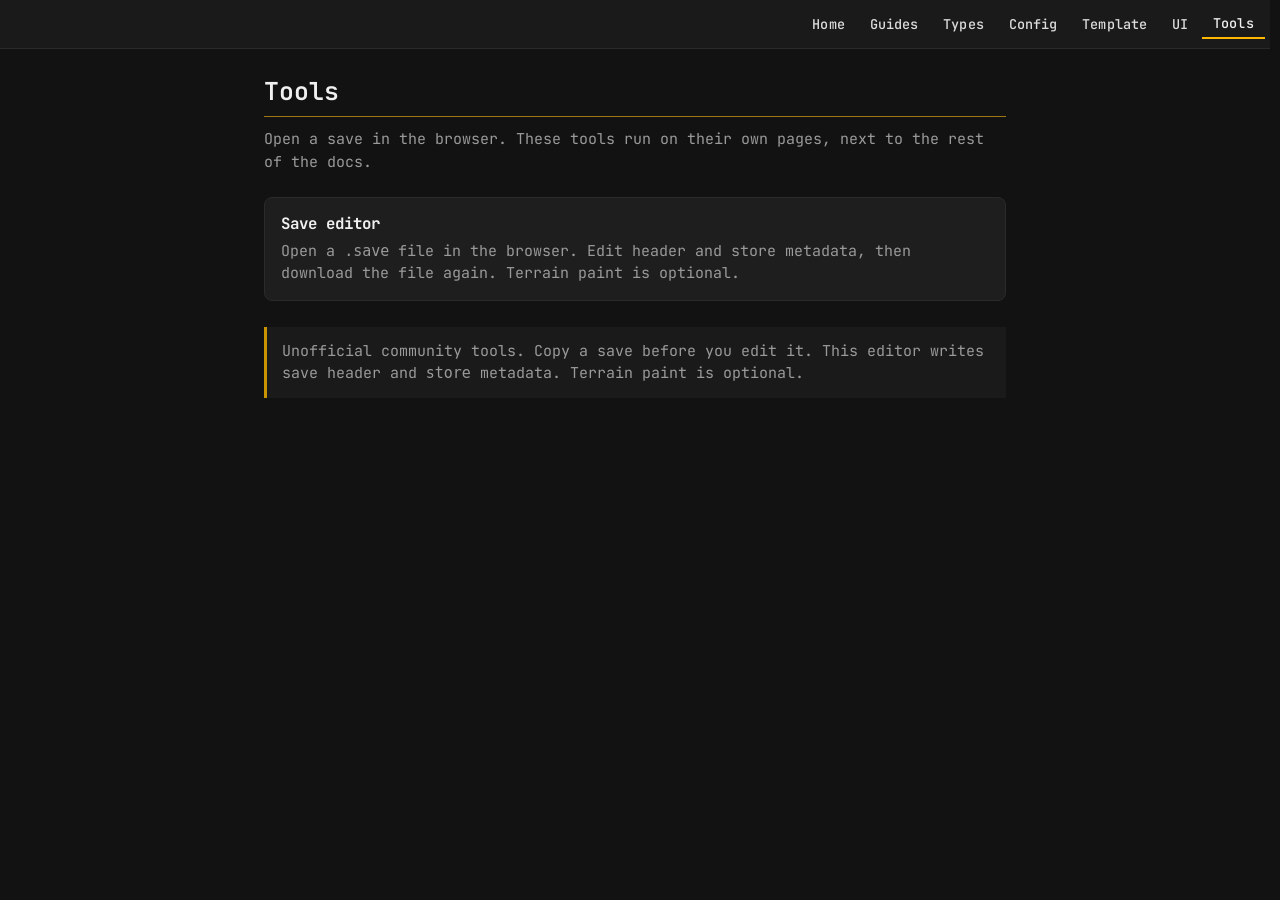
==== commit 66740cff: "Use the org avatar as the docs site favicon." ====
--- a/tools/index.html
+++ b/tools/index.html
@@ -9,6 +9,9 @@
       name="description"
       content="Browser tools for Sandustry saves and maps."
     />
+    <link rel="icon" href="../assets/favicon.png" type="image/png" sizes="any" />
+    <link rel="icon" href="../assets/favicon-32.png" type="image/png" sizes="32x32" />
+    <link rel="apple-touch-icon" href="../assets/apple-touch-icon.png" sizes="180x180" />
     <link rel="preconnect" href="https://fonts.googleapis.com" />
     <link rel="preconnect" href="https://fonts.gstatic.com" crossorigin />
     <link
--- a/assets/site.css
+++ b/assets/site.css
@@ -184,6 +184,41 @@
 .sidebar-nav > ul > li.group.smt-sidebar-section-current > ul {
   display: block;
   margin-top: 0;
+}
+
+.sidebar-nav li.smt-sidebar-api-split {
+  margin-top: 1.15rem;
+  padding-top: 0.85rem;
+  border-top: 1px solid color-mix(in srgb, var(--theme-color) 35%, var(--sidebar-border-color));
+}
+
+.sidebar-nav li.smt-sidebar-deprecated-toggle {
+  list-style: none;
+  margin-left: 0;
+  margin-right: 0;
+  padding-left: 0;
+  padding-right: 0;
+}
+
+.sidebar-nav .smt-sidebar-settings-row {
+  display: flex;
+  align-items: flex-start;
+  gap: 0.55rem;
+  margin: 0;
+  padding: 0.15rem 0 0.45rem;
+  color: var(--smt-muted-text, var(--sidebar-link-color));
+  font-size: 0.8rem;
+  line-height: 1.35;
+  cursor: pointer;
+  font-weight: 500;
+  text-transform: none;
+  letter-spacing: 0;
+}
+
+.sidebar-nav .smt-sidebar-settings-row input {
+  flex: 0 0 auto;
+  margin: 0.12rem 0 0;
+  accent-color: var(--theme-color);
 }
 
 nav.app-nav {
@@ -725,23 +760,6 @@
   margin: 0 0 0.75rem;
 }
 
-.smt-search-page .smt-search-settings-row {
-  display: flex;
-  align-items: flex-start;
-  gap: 0.55rem;
-  margin: 0 0 1rem;
-  color: var(--smt-muted-text);
-  font-size: 0.85rem;
-  line-height: 1.35;
-  cursor: pointer;
-}
-
-.smt-search-page .smt-search-settings-row input {
-  flex: 0 0 auto;
-  margin: 0.15rem 0 0;
-  accent-color: var(--theme-color);
-}
-
 .smt-search-page .smt-search-scope {
   margin: 0;
   padding: 0.28rem 0.65rem;
@@ -949,6 +967,116 @@
   font-family: var(--smt-font-mono, ui-monospace, monospace);
   font-size: 0.82rem;
   font-weight: 600;
+}
+
+/* Collapsible Sandkit API tree (Types landing + Search + API pages). */
+.smt-api-tree-page,
+.smt-api-tree-panel {
+  margin: 1.25rem 0 0;
+}
+
+.sidebar-nav .smt-api-sidebar-li {
+  list-style: none;
+  margin: 0;
+  padding: 0;
+}
+
+.sidebar-nav .smt-api-sidebar-pane {
+  margin: 0.75rem 0 1rem;
+  padding: 0.5rem 0 0 0.15rem;
+  border-top: 1px solid var(--border-color, #2a2a2a);
+  max-height: min(52vh, 32rem);
+  overflow: auto;
+}
+
+.sidebar-nav .smt-api-sidebar-pane .smt-api-tree-root {
+  font-size: 0.8rem;
+  line-height: 1.45;
+}
+
+.sidebar-nav .smt-api-sidebar-pane .smt-api-tree-ns-link {
+  font-weight: 500;
+}
+
+.smt-api-tree-root {
+  font-family: ui-monospace, SFMono-Regular, Menlo, Consolas, monospace;
+  font-size: 0.88rem;
+  line-height: 1.55;
+}
+
+.smt-api-tree-branch {
+  margin: 0.12rem 0;
+  border-left: 1px solid color-mix(in srgb, var(--color-text, #ccc) 18%, transparent);
+  padding-left: 0.35rem;
+}
+
+.smt-api-tree-summary {
+  cursor: pointer;
+  list-style: none;
+  display: flex;
+  align-items: baseline;
+  gap: 0.35rem;
+  padding: 0.12rem 0;
+  color: var(--heading-color, var(--color-text));
+}
+
+.smt-api-tree-summary::-webkit-details-marker {
+  display: none;
+}
+
+.smt-api-tree-chevron {
+  color: color-mix(in srgb, var(--theme-color, #ff9900) 85%, var(--color-text));
+  font-weight: 700;
+  flex-shrink: 0;
+  width: 0.85rem;
+}
+
+.smt-api-tree-branch[open] > .smt-api-tree-summary .smt-api-tree-chevron {
+  transform: rotate(90deg);
+}
+
+.smt-api-tree-children {
+  margin-left: 0.55rem;
+  padding-bottom: 0.15rem;
+}
+
+.smt-api-tree-leaf {
+  padding: 0.1rem 0 0.1rem 1.2rem;
+}
+
+.smt-api-tree-ns-link {
+  font-weight: 600;
+  text-decoration: none;
+  color: inherit;
+}
+
+.markdown-section .smt-api-tree-ns-link:hover {
+  color: var(--theme-color, #ff9900);
+  text-decoration: underline;
+}
+
+.smt-api-tree-branch.smt-api-tree-match > .smt-api-tree-summary,
+.smt-api-tree-leaf.smt-api-tree-match {
+  background: color-mix(in srgb, var(--theme-color, #ff9900) 12%, transparent);
+  border-radius: 4px;
+}
+
+.smt-api-tree-hidden {
+  display: none !important;
+}
+
+.smt-api-tree-panel .smt-api-badge-worker {
+  margin-left: 0.35rem;
+  font-size: 0.72rem;
+  font-weight: 600;
+  text-transform: uppercase;
+  letter-spacing: 0.03em;
+  opacity: 0.85;
+}
+
+.smt-api-tree-empty {
+  color: color-mix(in srgb, var(--color-text) 65%, transparent);
+  font-style: italic;
 }
 
 /* Sandkit API module index: grouped namespace chips. */
@@ -1150,310 +1278,3 @@
   font-weight: 500;
 }
 
-body.smt-okf-viewer-page {
-  overflow: hidden;
-}
-body.smt-okf-viewer-page .content {
-  max-width: none;
-  width: 100%;
-  min-width: 0;
-  padding-top: var(--navbar-height, 3.25rem);
-  padding-right: 0;
-  padding-bottom: 0;
-  overflow: hidden;
-  height: 100vh;
-  height: 100dvh;
-  box-sizing: border-box;
-}
-body.smt-okf-viewer-page .markdown-section {
-  max-width: 100%;
-  width: 100%;
-  min-width: 0;
-  padding: 0;
-  margin: 0;
-  height: 100%;
-  overflow: hidden;
-}
-body.smt-okf-viewer-page .markdown-section > h1,
-body.smt-okf-viewer-page .markdown-section > p {
-  display: none;
-}
-
-.smt-okf-viewer,
-.smt-okf-shell,
-.smt-okf-main {
-  min-width: 0;
-}
-.smt-okf-viewer {
-  height: 100%;
-  min-height: 0;
-  display: flex;
-  flex-direction: column;
-}
-.smt-okf-status {
-  margin: 1.5rem;
-  color: var(--smt-muted-text, #9a9a9a);
-}
-.smt-okf-shell {
-  display: flex;
-  flex-direction: column;
-  flex: 1;
-  height: 100%;
-  min-height: 0;
-  background: var(--color-bg, #121212);
-}
-.smt-okf-toolbar {
-  display: flex;
-  flex-wrap: wrap;
-  gap: 0.6rem 0.85rem;
-  align-items: end;
-  padding: 0.65rem 0.85rem;
-  border-bottom: 1px solid var(--border-color, #2a2a2a);
-  background: var(--sidebar-bg, #1c1c1c);
-  flex-shrink: 0;
-  position: relative;
-  z-index: 2;
-  min-width: 0;
-}
-.smt-okf-field {
-  display: flex;
-  flex-direction: column;
-  gap: 0.2rem;
-  font-size: 0.72rem;
-  font-weight: 600;
-  letter-spacing: 0.04em;
-  text-transform: uppercase;
-  color: var(--smt-muted-text, #9a9a9a);
-  min-width: 0;
-}
-.smt-okf-field input,
-.smt-okf-field select,
-.smt-okf-toolbar button {
-  font: inherit;
-  text-transform: none;
-  letter-spacing: 0;
-  font-weight: 500;
-  font-size: 0.85rem;
-  color: var(--heading-color, #f0f0f0);
-  background: var(--form-element-bg, #202020);
-  border: 1px solid var(--form-element-border-color, #2a2a2a);
-  border-radius: 4px;
-  padding: 0.35rem 0.5rem;
-  min-height: 2rem;
-}
-.smt-okf-field input {
-  width: 12rem;
-  max-width: 100%;
-  box-sizing: border-box;
-}
-.smt-okf-toolbar button {
-  cursor: pointer;
-}
-.smt-okf-toolbar button:hover {
-  border-color: var(--smt-wiki-link, #ff9900);
-}
-.smt-okf-inline {
-  font: inherit;
-  font-size: 0.85rem;
-  font-weight: 600;
-  color: var(--smt-wiki-link, #ff9900);
-  background: transparent;
-  border: 0;
-  padding: 0;
-  cursor: pointer;
-}
-.smt-okf-inline:hover {
-  text-decoration: underline;
-}
-.smt-okf-count {
-  margin: 0 0 0.15rem auto;
-  font-size: 0.8rem;
-  color: var(--smt-muted-text, #9a9a9a);
-  text-transform: none;
-  letter-spacing: 0;
-  font-weight: 500;
-}
-.smt-okf-main {
-  display: flex;
-  flex: 1;
-  min-height: 0;
-  min-width: 0;
-  --smt-okf-detail-size: 42%;
-}
-.smt-okf-graph {
-  flex: 1 1 auto;
-  min-width: 8rem;
-  min-height: 8rem;
-  position: relative;
-  z-index: 0;
-  background: #161616;
-}
-.smt-okf-split {
-  flex: 0 0 6px;
-  width: 6px;
-  max-width: 6px;
-  min-width: 6px;
-  min-height: 0;
-  align-self: stretch;
-  margin: 0;
-  padding: 0;
-  border: 0;
-  border-radius: 0;
-  background: var(--border-color, #2a2a2a);
-  cursor: col-resize;
-  position: relative;
-  z-index: 3;
-  touch-action: none;
-  box-sizing: border-box;
-}
-.smt-okf-split::after {
-  content: "";
-  position: absolute;
-  inset: 0 -5px;
-}
-.smt-okf-split:hover,
-.smt-okf-split:focus-visible,
-.smt-okf-split.smt-okf-split-active {
-  background: var(--smt-wiki-link, #ff9900);
-  outline: none;
-}
-body.smt-okf-resizing,
-body.smt-okf-resizing * {
-  cursor: col-resize !important;
-  user-select: none !important;
-}
-body.smt-okf-resizing-row,
-body.smt-okf-resizing-row * {
-  cursor: row-resize !important;
-}
-.smt-okf-detail {
-  flex: 0 0 var(--smt-okf-detail-size);
-  width: var(--smt-okf-detail-size);
-  min-width: 14rem;
-  max-width: 72%;
-  overflow: auto;
-  padding: 1rem 1.15rem 2rem;
-  background: var(--color-bg, #121212);
-}
-.smt-okf-empty {
-  margin-top: 2rem;
-  text-align: center;
-  color: var(--smt-muted-text, #9a9a9a);
-}
-.smt-okf-detail-head h1 {
-  margin: 0.35rem 0 0.2rem;
-  font-size: 1.25rem;
-  border: 0;
-  padding: 0;
-}
-.smt-okf-chip {
-  display: inline-block;
-  padding: 0.1rem 0.5rem;
-  border-radius: 999px;
-  font-size: 0.7rem;
-  font-weight: 700;
-  letter-spacing: 0.04em;
-  text-transform: uppercase;
-  color: #121212;
-}
-.smt-okf-chip-type {
-  background: #2a2a2a;
-  color: #f0f0f0;
-}
-.smt-okf-muted {
-  color: var(--smt-muted-text, #9a9a9a);
-  font-size: 0.85rem;
-}
-.smt-okf-open {
-  font-weight: 600;
-}
-.smt-okf-meta {
-  display: grid;
-  grid-template-columns: 7rem 1fr;
-  gap: 0.35rem 0.75rem;
-  margin: 0.85rem 0 1.1rem;
-  font-size: 0.9rem;
-}
-.smt-okf-meta dt {
-  color: var(--smt-muted-text, #9a9a9a);
-  font-weight: 600;
-}
-.smt-okf-meta dd {
-  margin: 0;
-}
-.smt-okf-meta ul {
-  margin: 0;
-  padding-left: 1.1rem;
-}
-.smt-okf-tag {
-  display: inline-block;
-  margin: 0 0.25rem 0.25rem 0;
-  padding: 0.05rem 0.4rem;
-  border-radius: 4px;
-  background: #202020;
-  font-size: 0.75rem;
-}
-.smt-okf-body {
-  font-size: 0.92rem;
-}
-.smt-okf-body > h1:first-child {
-  display: none;
-}
-.smt-okf-backlinks {
-  margin-top: 1.5rem;
-  padding-top: 0.75rem;
-  border-top: 1px solid var(--border-color, #2a2a2a);
-}
-.smt-okf-backlinks h2 {
-  font-size: 0.95rem;
-  margin: 0 0 0.4rem;
-}
-@media (max-width: 900px) {
-  body.smt-okf-viewer-page .content {
-    padding-left: 0;
-  }
-  .smt-okf-field {
-    flex: 1 1 calc(50% - 0.5rem);
-    max-width: 100%;
-  }
-  .smt-okf-field input,
-  .smt-okf-field select {
-    width: 100%;
-  }
-  .smt-okf-count {
-    margin: 0;
-    flex: 1 1 100%;
-  }
-  .smt-okf-main {
-    flex-direction: column;
-  }
-  .smt-okf-graph {
-    min-width: 0;
-    min-height: 6rem;
-  }
-  .smt-okf-split {
-    flex: 0 0 6px;
-    width: auto;
-    max-width: none;
-    min-width: 0;
-    height: 6px;
-    max-height: 6px;
-    min-height: 6px;
-    cursor: row-resize;
-  }
-  .smt-okf-split::after {
-    inset: -6px 0;
-  }
-  .smt-okf-detail {
-    flex: 0 0 var(--smt-okf-detail-size);
-    width: auto;
-    min-width: 0;
-    min-height: 8rem;
-    max-width: none;
-    max-height: 72%;
-    padding: 0.85rem 1rem 1.5rem;
-  }
-  .smt-okf-meta {
-    grid-template-columns: 1fr;
-  }
-}
